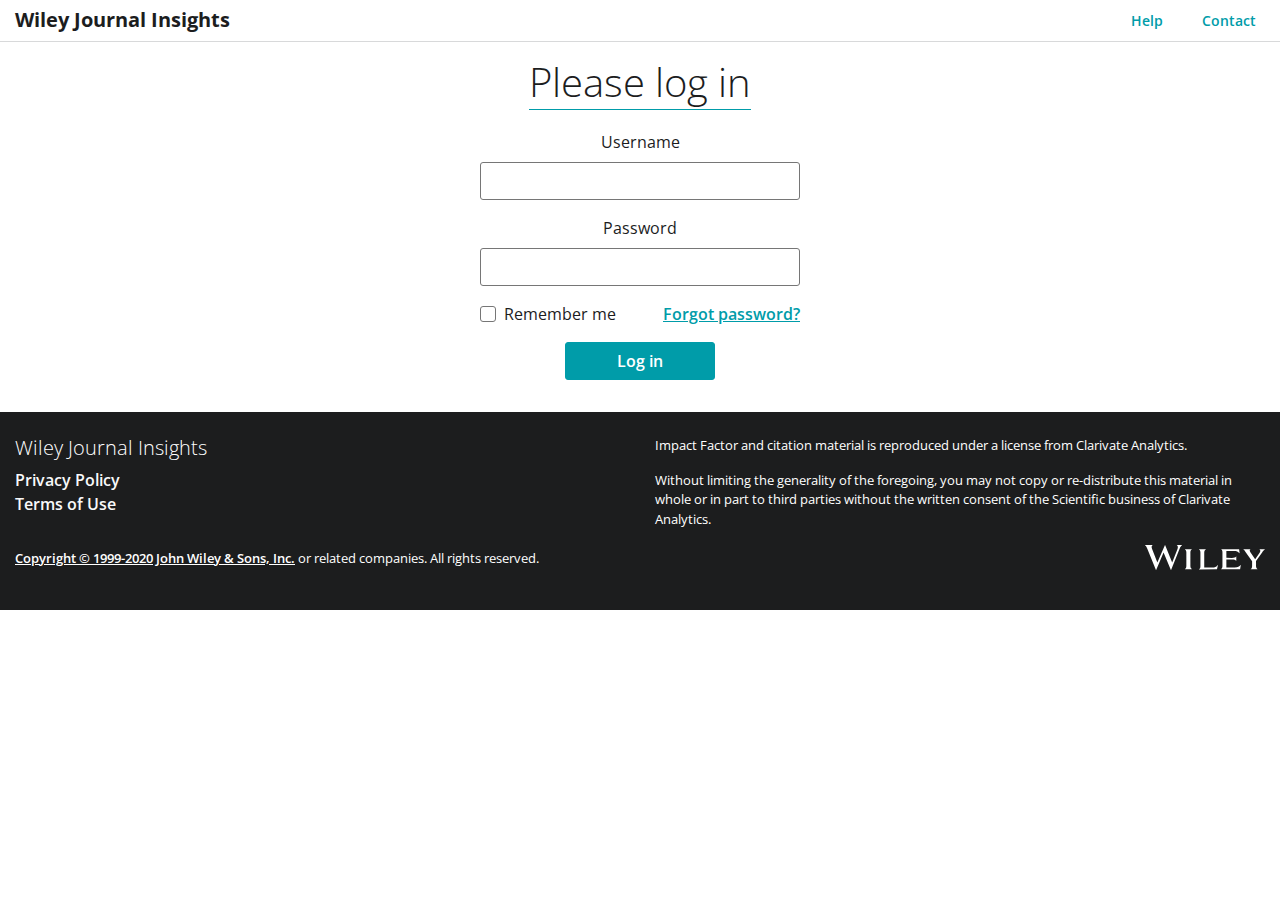
==== login.html @ 5efd88a0 "added login and context select" ====
<!DOCTYPE html>
<html>

<head>
    <meta charset="utf-8">
    <meta name="viewport" content="width=device-width, initial-scale=1.0, shrink-to-fit=no">
    <title>wji</title>
    <link rel="stylesheet" href="assets/bootstrap/css/bootstrap.min.css">
    <link rel="stylesheet" href="https://fonts.googleapis.com/css?family=Open+Sans:300,400,600,700,800">
    <link rel="stylesheet" href="assets/css/styles.min.css">
    <link rel="stylesheet" href="https://cdn.materialdesignicons.com/5.4.55/css/materialdesignicons.min.css">
</head>

<body>
    <header class="sticky-top">
        <div class="bg-white border-bottom">
            <div class="container-fluid">
                <div class="d-flex justify-content-between">
                    <div class="d-flex align-items-center">
                        <div class="my-2"><span class="text-nowrap font-weight-bold h5">Wiley Journal Insights</span></div>
                    </div>
                    <div class="d-flex">
                        <div class="d-flex">
                            <div class="btn-group btn-group-sm" role="group"><button class="btn btn-link btn-sm d-inline-flex d-md-none align-items-center position-relative" type="button"><span class="mdi mdi-menu"></span></button><button class="btn btn-link btn-sm d-none d-md-inline-flex align-items-center" type="button"><span class="mdi mdi-sm mdi-help-circle mr-1"></span><span class="text-nowrap">Help</span></button><button class="btn btn-link btn-sm d-none d-md-inline-flex align-items-center" type="button"><span class="mdi mdi-sm mdi-chat mr-1"></span><span class="text-nowrap">Contact</span></button></div>
                        </div>
                    </div>
                </div>
            </div>
        </div>
    </header>
    <main class="py-3">
        <div class="container-fluid">
            <section>
                <h1 class="text-center text-primary font-weight-light"><span class="text-body border-primary border-bottom">Please log in</span></h1>
                <section>
                    <div class="row justify-content-center">
                        <div class="col" style="max-width: 350px;">
                            <div class="my-3">
                                <form class="text-center">
                                    <div class="form-group"><label>Username</label><input class="form-control" type="email"></div>
                                    <div class="form-group"><label>Password</label><input class="form-control" type="password"></div>
                                    <div class="d-flex justify-content-between">
                                        <div class="form-group">
                                            <div class="custom-control custom-checkbox"><input class="custom-control-input" type="checkbox" id="formCheck-1"><label class="custom-control-label" for="formCheck-1">Remember me</label></div>
                                        </div><a class="text-right text-decoration-underline" href="#"><span style="text-decoration: underline;">Forgot password?</span></a>
                                    </div><a class="btn btn-primary" role="button" style="min-width: 150px;" href="select.html">Log in</a>
                                </form>
                            </div>
                        </div>
                    </div>
                </section>
            </section>
        </div>
    </main>
    <footer class="text-white bg-dark py-4">
        <div class="container-fluid">
            <div class="row">
                <div class="col-12 col-lg-6 text-center text-lg-left">
                    <h2 class="h5 font-weight-light">Wiley Journal Insights</h2>
                    <ul class="list-unstyled">
                        <li><a class="text-light" href="#">Privacy Policy</a></li>
                        <li><a class="text-light" href="#">Terms of Use</a></li>
                    </ul>
                </div>
                <div class="col-12 col-lg-6 text-center text-lg-left">
                    <p class="small">Impact Factor and citation material is reproduced under a license from Clarivate Analytics.</p>
                    <p class="small">Without limiting the generality of the foregoing, you may not copy or re-distribute this material in whole or in part to third parties without the written consent of the Scientific business of Clarivate Analytics.</p>
                </div>
            </div>
            <div class="row justify-content-between">
                <div class="col-12 col-lg-auto order-lg-2"><img class="d-block float-lg-right mx-auto my-3 mt-lg-0" src="assets/img/wiley-wordmark-white.svg" width="120" alt="Wiley"></div>
                <div class="col-12 col-lg-auto order-lg-1">
                    <p class="text-lg-left text-center"><small><a class="text-reset" href="#">Copyright © 1999-2020</a>&nbsp;<a class="text-reset" href="#">John Wiley &amp; Sons, Inc.</a>&nbsp;or related companies. All rights reserved.</small></p>
                </div>
            </div>
        </div>
    </footer>
    <script src="assets/js/jquery.min.js"></script>
    <script src="assets/bootstrap/js/bootstrap.min.js"></script>
    <script src="assets/js/chart.min.js"></script>
    <script src="assets/js/script.min.js"></script>
</body>

</html>
---- assets/css/styles.min.css ----
.material-icons,.mdi{display:inline-block;text-align:center;vertical-align:middle;cursor:inherit;line-height:1;font-size:24px;width:24px;height:24px;box-sizing:content-box}.mdi-set,.mdi:before{display:block}.mdi-sm{font-size:18px!important;width:18px!important;height:18px!important}.mdi-lg{font-size:36px!important;width:36px!important;height:36px!important}.mdi-xl{font-size:48px!important;width:48px!important;height:48px!important}.sticky-top{position:-webkit-sticky;position:sticky;top:0;z-index:1020}.short-underline{position:relative;display:inline-block}.short-underline::after{content:"";position:absolute;width:100%;max-width:4rem;bottom:-.2em;left:0;border-bottom:2px solid;border-bottom-color:inherit}a.short-underline::after{transition-duration:.25s;transition-property:max-width}a.short-underline:hover::after{max-width:50%}.short-underline.text-uppercase::after{bottom:0}
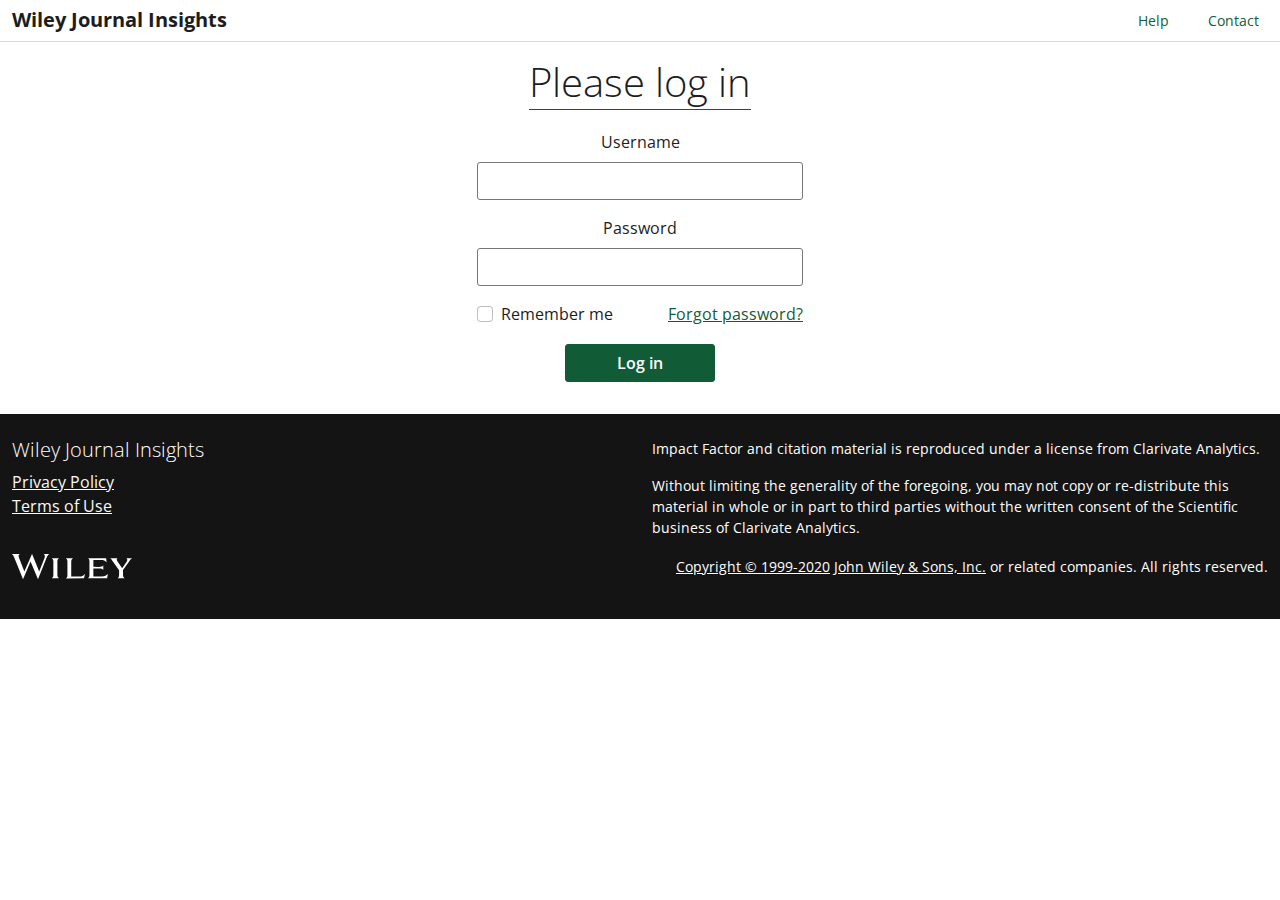
==== commit 4bbcdb74: "update to BS5 and new brand guidelines" ====
--- a/login.html
+++ b/login.html
@@ -1,84 +1 @@
-<!DOCTYPE html>
-<html>
-
-<head>
-    <meta charset="utf-8">
-    <meta name="viewport" content="width=device-width, initial-scale=1.0, shrink-to-fit=no">
-    <title>wji</title>
-    <link rel="stylesheet" href="assets/bootstrap/css/bootstrap.min.css">
-    <link rel="stylesheet" href="https://fonts.googleapis.com/css?family=Open+Sans:300,400,600,700,800">
-    <link rel="stylesheet" href="assets/css/styles.min.css">
-    <link rel="stylesheet" href="https://cdn.materialdesignicons.com/5.4.55/css/materialdesignicons.min.css">
-</head>
-
-<body>
-    <header class="sticky-top">
-        <div class="bg-white border-bottom">
-            <div class="container-fluid">
-                <div class="d-flex justify-content-between">
-                    <div class="d-flex align-items-center">
-                        <div class="my-2"><span class="text-nowrap font-weight-bold h5">Wiley Journal Insights</span></div>
-                    </div>
-                    <div class="d-flex">
-                        <div class="d-flex">
-                            <div class="btn-group btn-group-sm" role="group"><button class="btn btn-link btn-sm d-inline-flex d-md-none align-items-center position-relative" type="button"><span class="mdi mdi-menu"></span></button><button class="btn btn-link btn-sm d-none d-md-inline-flex align-items-center" type="button"><span class="mdi mdi-sm mdi-help-circle mr-1"></span><span class="text-nowrap">Help</span></button><button class="btn btn-link btn-sm d-none d-md-inline-flex align-items-center" type="button"><span class="mdi mdi-sm mdi-chat mr-1"></span><span class="text-nowrap">Contact</span></button></div>
-                        </div>
-                    </div>
-                </div>
-            </div>
-        </div>
-    </header>
-    <main class="py-3">
-        <div class="container-fluid">
-            <section>
-                <h1 class="text-center text-primary font-weight-light"><span class="text-body border-primary border-bottom">Please log in</span></h1>
-                <section>
-                    <div class="row justify-content-center">
-                        <div class="col" style="max-width: 350px;">
-                            <div class="my-3">
-                                <form class="text-center">
-                                    <div class="form-group"><label>Username</label><input class="form-control" type="email"></div>
-                                    <div class="form-group"><label>Password</label><input class="form-control" type="password"></div>
-                                    <div class="d-flex justify-content-between">
-                                        <div class="form-group">
-                                            <div class="custom-control custom-checkbox"><input class="custom-control-input" type="checkbox" id="formCheck-1"><label class="custom-control-label" for="formCheck-1">Remember me</label></div>
-                                        </div><a class="text-right text-decoration-underline" href="#"><span style="text-decoration: underline;">Forgot password?</span></a>
-                                    </div><a class="btn btn-primary" role="button" style="min-width: 150px;" href="select.html">Log in</a>
-                                </form>
-                            </div>
-                        </div>
-                    </div>
-                </section>
-            </section>
-        </div>
-    </main>
-    <footer class="text-white bg-dark py-4">
-        <div class="container-fluid">
-            <div class="row">
-                <div class="col-12 col-lg-6 text-center text-lg-left">
-                    <h2 class="h5 font-weight-light">Wiley Journal Insights</h2>
-                    <ul class="list-unstyled">
-                        <li><a class="text-light" href="#">Privacy Policy</a></li>
-                        <li><a class="text-light" href="#">Terms of Use</a></li>
-                    </ul>
-                </div>
-                <div class="col-12 col-lg-6 text-center text-lg-left">
-                    <p class="small">Impact Factor and citation material is reproduced under a license from Clarivate Analytics.</p>
-                    <p class="small">Without limiting the generality of the foregoing, you may not copy or re-distribute this material in whole or in part to third parties without the written consent of the Scientific business of Clarivate Analytics.</p>
-                </div>
-            </div>
-            <div class="row justify-content-between">
-                <div class="col-12 col-lg-auto order-lg-2"><img class="d-block float-lg-right mx-auto my-3 mt-lg-0" src="assets/img/wiley-wordmark-white.svg" width="120" alt="Wiley"></div>
-                <div class="col-12 col-lg-auto order-lg-1">
-                    <p class="text-lg-left text-center"><small><a class="text-reset" href="#">Copyright © 1999-2020</a>&nbsp;<a class="text-reset" href="#">John Wiley &amp; Sons, Inc.</a>&nbsp;or related companies. All rights reserved.</small></p>
-                </div>
-            </div>
-        </div>
-    </footer>
-    <script src="assets/js/jquery.min.js"></script>
-    <script src="assets/bootstrap/js/bootstrap.min.js"></script>
-    <script src="assets/js/chart.min.js"></script>
-    <script src="assets/js/script.min.js"></script>
-</body>
-
-</html>+<!DOCTYPE html><html><head><meta charset="utf-8"><meta name="viewport" content="width=device-width, initial-scale=1.0, shrink-to-fit=no"><title>wji-bs5</title><link rel="stylesheet" href="assets/bootstrap/css/bootstrap.min.css"><link rel="stylesheet" href="https://fonts.googleapis.com/css?family=Open+Sans:300,400,600,700,800"><link rel="stylesheet" href="assets/css/styles.min.css"><link rel="stylesheet" href="https://cdn.materialdesignicons.com/5.4.55/css/materialdesignicons.min.css"></head><body><header class="sticky-top"><div class="bg-white border-bottom"><div class="container-fluid"><div class="d-flex justify-content-between"><div class="d-flex align-items-center"><div class="my-2"><span class="text-nowrap fw-bold h5">Wiley Journal Insights</span></div></div><div class="d-flex"><div class="d-flex"><div class="btn-group btn-group-sm" role="group"><button class="btn btn-link btn-sm d-inline-flex d-md-none align-items-center position-relative" type="button"><span class="mdi mdi-menu"></span></button><button class="btn btn-link btn-sm d-none d-md-inline-flex align-items-center" type="button" style="text-decoration:none"><span class="mdi mdi-sm mdi-help-circle me-1"></span><span class="text-nowrap">Help</span></button><button class="btn btn-link btn-sm d-none d-md-inline-flex align-items-center" type="button" style="text-decoration:none"><span class="mdi mdi-sm mdi-chat me-1"></span><span class="text-nowrap">Contact</span></button></div></div></div></div></div></div></header><main class="py-3"><div class="container-fluid"><section><h1 class="text-center text-primary fw-light"><span class="text-body border-primary border-bottom">Please log in</span></h1><section><div class="row justify-content-center"><div class="col" style="max-width: 350px;"><div class="my-3"><form class="text-center"><div class="form-group mb-3"><label class="form-label">Username</label><input class="form-control" type="email"></div><div class="form-group mb-3"><label class="form-label">Password</label><input class="form-control" type="password"></div><div class="d-flex justify-content-between"><div class="form-group mb-3"><div class="form-check"><input class="form-check-input" type="checkbox" id="formCheck-1"><label class="form-check-label" for="formCheck-1">Remember me</label></div></div><a class="text-end text-decoration-underline" href="#"><span style="text-decoration: underline;">Forgot password?</span></a></div><a class="btn btn-primary" role="button" style="min-width: 150px;" href="select.html">Log in</a></form></div></div></div></section></section></div></main><footer class="text-white bg-dark py-4"><div class="container-fluid"><div class="row"><div class="col-12 col-lg-6 text-center text-lg-start"><h2 class="h5 fw-light">Wiley Journal Insights</h2><ul class="list-unstyled"><li><a class="link-light" href="#">Privacy Policy</a></li><li><a class="link-light" href="#">Terms of Use</a></li></ul></div><div class="col-12 col-lg-6 text-center text-lg-start"><p class="small">Impact Factor and citation material is reproduced under a license from Clarivate Analytics.</p><p class="small">Without limiting the generality of the foregoing, you may not copy or re-distribute this material in whole or in part to third parties without the written consent of the Scientific business of Clarivate Analytics.</p></div></div><div class="row justify-content-between"><div class="col-12 col-lg-auto"><img class="d-block float-lg-end mx-auto my-3 mt-lg-0" src="assets/img/wiley-wordmark-white.svg" width="120" alt="Wiley"></div><div class="col-12 col-lg-auto"><p class="text-center text-lg-start"><small><a class="text-reset" href="#">Copyright © 1999-2020</a>&nbsp;<a class="text-reset" href="#">John Wiley &amp; Sons, Inc.</a>&nbsp;or related companies. All rights reserved.</small></p></div></div></div></footer><script src="assets/js/jquery.min.js"></script><script src="assets/bootstrap/js/bootstrap.min.js"></script><script src="assets/js/chart.min.js"></script><script src="assets/js/script.min.js"></script></body></html>